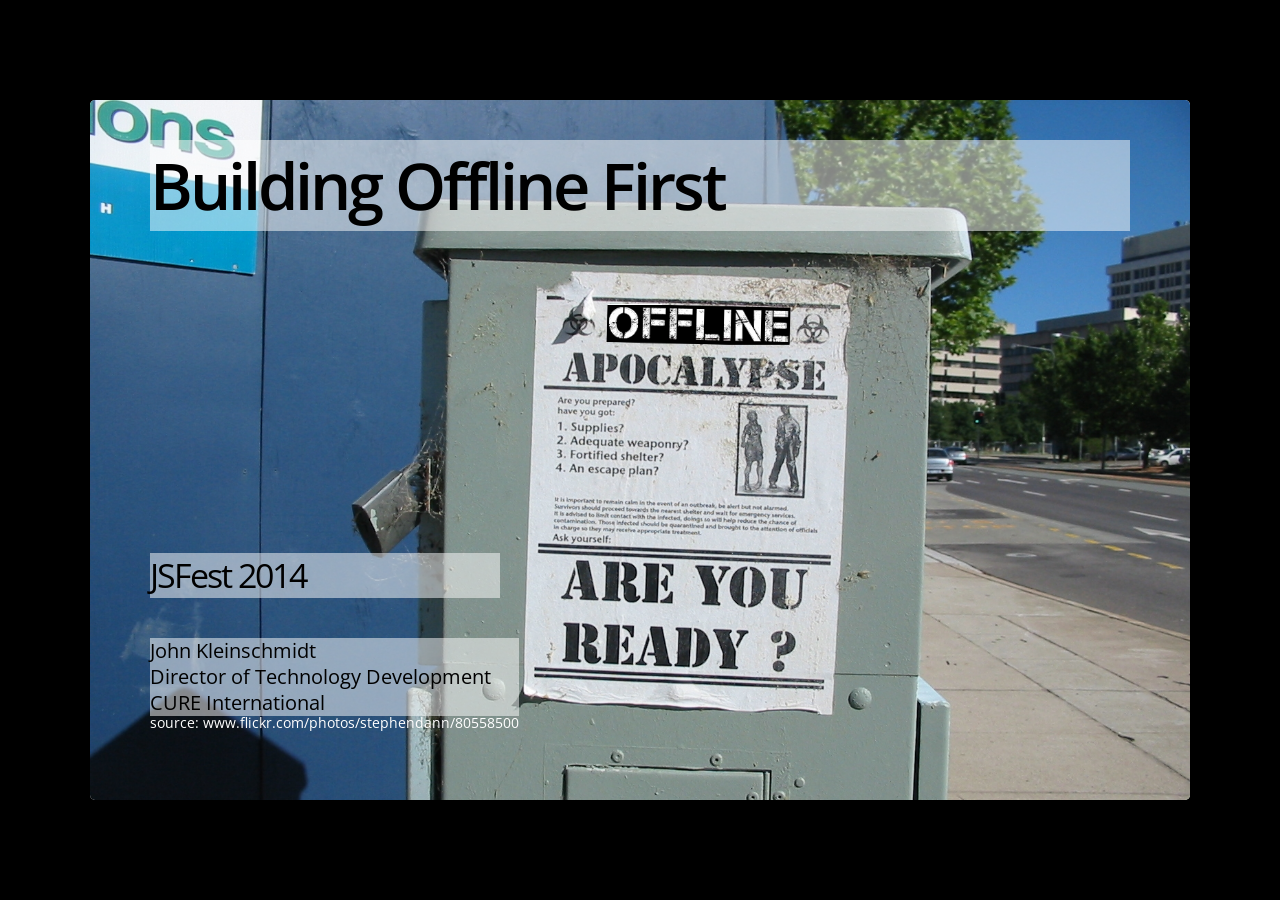
==== index.html @ 227f0d62 "Got rid of extraneous directories." ====
<!--
Derived from
Google IO 2012 HTML5 Slide Template

Authors: Eric Bidelman <ebidel@gmail.com>
         Luke Mahé <lukem@google.com>

URL: https://code.google.com/p/io-2012-slides
-->
<!DOCTYPE html>
<html>
<head>
  <title>Surviving the Offline Apocalypse</title>
  <meta charset="utf-8">
  <meta http-equiv="X-UA-Compatible" content="chrome=1">
  <!--<meta name="viewport" content="width=device-width, initial-scale=1.0, minimum-scale=1.0">-->
  <!--<meta name="viewport" content="width=device-width, initial-scale=1.0">-->
  <!--This one seems to work all the time, but really small on ipad-->
  <!--<meta name="viewport" content="initial-scale=0.4">-->
  <meta name="apple-mobile-web-app-capable" content="yes">
  <link rel="stylesheet" media="all" href="theme/css/default.css">
  <link rel="stylesheet" media="only screen and (max-device-width: 480px)" href="theme/css/phone.css">
  <base target="_blank"> <!-- This amazingness opens all links in a new tab. -->
  <script data-main="js/slides" src="js/require-1.0.8.min.js"></script>
</head>
<body style="opacity: 0">

<slides class="layout-widescreen">
    <slide class="title-slide fill nobackground" style="background-image: url(images/offline_app.jpg)">
        <aside class="note">
          <section>
            <ul>
              <li>CURE is a non-profit organization that operates hospitals and programs in 29 countries worldwide treating conditions like clubfoot and hydrocephalus.</li>          
              <li>I have been developing for the web since 1997 and I love working on the cutting edge</li>
            </ul>        
          </section>
        </aside>
      
        <hgroup class="auto-fadein">
            <h1 data-config-title><!-- populated from slide_config.json --></h1>
        </hgroup>
        
        <footer class="source white">
            <hgroup class="auto-fadein">
                <h2 data-config-subtitle><!-- populated from slide_config.json --></h2>
                <p data-config-presenter><!-- populated from slide_config.json --></p>
            </hgroup>
            source: www.flickr.com/photos/stephendann/80558500
        </footer>
    </slide>
    
    <slide class="fill nobackground" style="background-image: url(images/glacier.jpg)">
        <aside class="note">
            <section>
                <ul>
                    <li>Good connectivity here in the states, but conference wifi may be bad, travel (subway, air), places like Glacier NP do not have great connectivity</li>
                    <li>Globally
                        <ul>
                            <li>The reality of where we operate as a non profit; connectivity is not guaranteed</li>
                            <li>Power failures;$100/month 256k service</li>
                        </ul>
                    </li>
                    <li>If you can't connect to your servers, you are effectively offline</li>
                </ul>        
            </section>
        </aside>
        <hgroup>
            <h2>Why Does Offline Matter?</h2>
        </hgroup>
        <article class="flexbox">
            <ul class="build black-contrast">
                <li>In the US we generally have good connectivity, but not always</li>
                <li>Globally connectivity varies</li>
                <li>Unavailable servers</li>
            </ul>      
            <footer></footer>
        </article>
    </slide>
        <slide class="fill nobackground">
        <aside class="note">
            <section>
                <ul>
                    <li>Mobile is probably the best reason to be concerned about offline.</li>
                    <li>The $25 smart phone means your potential audience just got much larger.</li>
                    <li>That new audience may not have great connectivity.</li>
                </ul>
            </section>
        </aside>
        <hgroup>
            <h2>The $25 smartphone</h2>
        </hgroup>
        <article>
            <img src="images/25phone.jpg" alt="smartphone" title="smartphone" style="float:left; margin-right: 20px;">            
            <q style="font-size: 30px;">
                There are almost as many cell-phone subscriptions (6.8 billion) as there are people on this earth (seven billion).
            </q>                              
            <footer class="source">sources: twitter.com/codepo8/status/437616415101976576<br/>qz.com/179897/more-people-around-the-world-have-cell-phones-than-ever-had-land-lines</footer>
        </article>
    </slide>    
    <slide class="fill nobackground">
        <aside class="note">
            <section>
                <ul>
                    <li>Hydrocephalus-water on the brain;400,000 born this year, mostly in the developing world.</li>
                    <li>Without surgery it is deadly, but Tom (right) was treated at CURE Uganda and is now an excellent student</li>
                    <li>CURE Hydrocephalus program -- Operating in 15 countries; Work with local surgeons and hospitals.  The work from this network is being used by researchers at Harvard and Penn State to improve the worldwide treatment of hydrocephalus.</li>
                    <li>But, there was a problem....</li>
                </ul>        
            </section>
        </aside>
        <hgroup>
            <h2 >Why Does Offline Matter <span style="color:#92d400;">To Me?</span></h2>
        </hgroup>
        <article>
            <img src="images/hydro.jpg" class="reflect" alt="Hydrocephalus" title="Hydrocephalus">
            <footer class="source white"></footer>
        </article>
    </slide>
    
    <slide class="fill nobackground" style="background-image: url(images/map.jpg);background-position:center;background-size: 1024px auto;background-repeat: no-repeat;">
        <aside class="note">
            <section>
                <ul>
                    <li>How do we track medical treatment where we don't have hospitals?</li>
                    <li>Needed something portable</li>
                    <li>Needed something that could be deployed worldwide</li>
                    <li>Needed something that could sync to a central location</li>
                    <li>Traditional approach -- local db and server -- </li>
                    <li>What if we used HTML5 features?</li>
                </ul>
            </section>
        </aside>      
        <hgroup>      
            <h2>The Problem: 29 countries</h2>
        </hgroup>
        <article>      
        </article>
    </slide>    
    <slide class="fill nobackground" style="background-image: url(images/hydroos.png)">
        <aside class="note">
            <section>
                <ul>
                    <li>The solution was to build an HTML5 "offline first" application</li>
                    <li>Offline first design assumes user is offline</li>
                    <li>In Offline first don't treat offline as an error condition.</li>
                    <li>Online access is a secondary concern (use it if you have it).</li>
                    <li>In thinking about offline first apps, you need a survivalist mentality.</li>
                </ul>        
            </section>
        </aside>
        <hgroup>
            <h2 class="black-contrast">The Solution: "Offline First" EMR</h2>
        </hgroup>      
        <article>
            <footer class="source"></footer>
        </article>
    </slide>        

    <slide>
        <aside class="note">
            <section>
                <ul>
                    <li>Fortunately someone made this helpful survival list which should guide us</li>
                    <li>It follows the rules of offline survival
                        <ul>
                            <li>Application Cache</li>
                            <li>IndexedDB</li>
                            <li>FileSystem API</li>
                            <li>Syncing online</li>
                        </ul>
                    </li>
                </ul>
            </section>
        </aside>
        <hgroup>
            <h2>Rules for Survival</h2>
        </hgroup>
        <article class="flexbox">
            <img src="images/list.jpg" class="reflect" alt="Rules" title="Rules">
            <ul class="build">
                <li>Live off the grid in a fortified shelter</li>
                <li>Store your supplies</li>
                <li>Have adequate weaponry</li>
                <li>Use your escape plan</li>
            </ul>
            <footer class="source white">
                source: www.flickr.com/photos/stephendann/80558500
            </footer>
        </article>
    </slide>
    
    <slide class="fill nobackground" style="background-image: url(images/off_grid.jpg)">
        <aside class="note">
            <section>
                <ul>
                    <li>The first rule for survival is to live off the grid in a fortified shelter.</li>
                    <li>Application Cache is used to save all the resources required to render a page offline.</li>
                    <li>Application Cache can be challenging to work with.</li>
                    <li>While Application Cache can be painful to work with for single page apps it works pretty well.</li>
                </ul>        
            </section>
        </aside>      
        <hgroup>
            <h2 class="white">Live off the grid: Application Cache</h2>
        </hgroup>      
        <footer class="source white">
            source: www.flickr.com/photos/jrimages/7688229244
        </footer>
    </slide>

    <slide>
        <aside class="note">
            <section>
                <ul>
                    <li>In order to use the Application Cache, we need to first declare a manifest file in our HTML.</li>
                    <li>The manifest file allows us to specify what files are needed for offline use.</li>
                    <li>Current HTML file included implicitly</li>
                    <li>Some Gotchas/Issues to be aware of</li>
                    <ul>
                        <li>Files always are served from application cache even when you are online</li>
                        <li>404 files in the manifest will cause the manifest to fail</li>
                    </ul>
                </ul>
            </section>
        </aside>      
        <hgroup>
            <h2>Live off the grid: Application Cache</h2>
        </hgroup>
        <article>
            <pre class="prettyprint" data-lang="html">
        &lt;html <b>manifest="manifest.appcache"</b>&gt;
            </pre>
            <pre class="prettyprint" data-lang="appcache">
        CACHE MANIFEST
        #version 1.0
        
        <b>CACHE:
        #files required for offline</b>        
        /css/mycss.min.css
        /images/lol_cat.png
        /js/myjs.min.js
        
        NETWORK:
        #fetch everything else from the network when online
        *
            </pre>
        </article>
    </slide>
    <slide>
        <aside class="note">
            <section>
                <ul>
                    <li>The only way to update the application cache is to change the manifest file.</li>
                    <li>You can make the application manifest dynamic to make sure updates are picked up.</li>
                    <li>In this example the manifest file gets updated every time the app file gets updated by a build.</li>                    
                    <li>Application cache works in conjuction with the existing browser cache.</li>
                </ul>        
            </section>
        </aside>           
        <hgroup>
            <h2>Live off the grid: Application Cache</h2>
        </hgroup>
        <article>
            <pre class="prettyprint" data-lang="html">
        &lt;html manifest="<b>manifest.appcache.php</b>"&gt;
            </pre>
            <pre class="prettyprint" data-lang="appcache">
        <b>&lt;?php
        function autoVer($filename) {
            //return filename with modified timestamp
        }?&gt;</b>
        CACHE MANIFEST
        #version 1.0  <b>&lt;?php autoVer('js/app-all.js'); ?&gt;</b>

        CACHE:
        #files required for offline
        /css/mycss.min.css
        /images/lol_cat.png
        <b>&lt;?php autoVer('js/app-all.js'); ?&gt;</b>
                
        NETWORK:
        #fetch everything else from the network when online
        *
            </pre>
        </article>
    </slide>
    <slide class="fill nobackground" style="background: url(images/caniappcache.png) no-repeat center;">
        <aside class="note">
            <section>
                <ul>
                    <li>Widely supported in most browsers</li>
                    <li>Not supported in IE < 10</li>
                    <li>Not supported in Opera Mini</li>
                    <li>
                        For more information on AppCache, I highly recommend Jake Archibald's work:
                        <ul>
                            <li><a href="http://www.alistapart.com/articles/application-cache-is-a-douchebag/">A List Apart</a></li>                
                            <li><a href="http://www.flickr.com/photos/jaffathecake/8015087167/in/photostream/">How AppCache works</a></li>
                        </ul> 
                    </li>
                </ul>        
            </section>
        </aside>
      
        <hgroup>
            <h2 class="black-contrast">Application Cache Browser Support</h2>
        </hgroup>
        <article class="flexbox">    
            <footer class="source">
                source: caniuse.com/#feat=offline-apps<br/>github.com/mastahyeti/browserstats
            </footer>
        </article>
    </slide>
    
    <slide class="fill nobackground">
        <aside class="note">
            <section>
                <ul>
                    <li>As I mentioned previously App Cache can be challenging to work with.  Because of this a new spec, Service Worker, is currently a work in progress.</li>
                    <li>App Cache is kind of like the steering wheel on the left -- minimal input is required from the user.  App Cache is a black box.</li>
                    <li>Service Workers are like a steering wheel from a Formula 1 racing car.  You have way more control over what happens with your application's assets. Service Workers require more input from developers.  But they provide a level of precision that application cache can't.  You need to know what you are doing to use it.</li>
                </ul>        
            </section>
        </aside>
        <hgroup>
            <h2 >Application Cache vs Service Worker</h2>
        </hgroup>
        <article>
            <img src="images/suzuki.jpg" width="450">
            <img src="images/f1.png" width="450">
            <br/><br/>
            <p>Service Worker Spec: <a href="https://github.com/slightlyoff/ServiceWorker">https://github.com/slightlyoff/ServiceWorker</a></p>
            <p>Service Worker Polyfill: <a href="https://github.com/phuu/ServiceWorker-Polyfill">https://github.com/phuu/ServiceWorker-Polyfill</a></p>
            <footer class="source white"></footer>
        </article>
    </slide>
    
    
    <slide class="fill nobackground" style="background-image: url(images/stockpile.jpg)">
        <aside class="note">
            <section>
                <ul>
                    <li>The 2nd rule for offline survival - make sure you have somewhere to put your supplies(your data).</li>
                    <li>IndexedDB is an NOSQL database -- its an object store which uses key-value pairs.</li>
                    <li>IndexedDB uses the <a href="http://www.w3.org/TR/html5/infrastructure.html#internal-structured-cloning-algorithm">structured cloning algorithm</a> to ensure objects get stored/retrieved properly (eg Blob goes in; Blob comes out)</li>
                    <li>Designed to support large amounts of data; has indexes for searching.</li>
                </ul>        
            </section>
        </aside>           
      
        <hgroup>
            <h2 class="white">Supplies: IndexedDB</h2>
        </hgroup>
        <article>
            <footer class="source white">source: www.flickr.com/photos/24218656@N03/5934567119</footer>
        </article>
    </slide>

    <slide>
        <aside class="note">
            <section>
                <ul>
                    <li>One word of warning about indexedDB -- the API is heavily asynchronous.</li>
                    <li>Consider how your UI deals with async just like you would with XHR.</li>
                    <li>Promises could be useful for this.</li>
                </ul>      
            </section>
        </aside>
        <article class="flexbox vcenter">
            <img src="images/async.jpg" alt="ASYNC all the things" title="ASYNC all the things" style="height:600px;">
        </article>
    </slide>
        
    <slide>
        <aside class="note">
            <section>
                <ul>
                    <li>Open the database.</li>
                    <li>On version change; define the database structure.</li>
                    <li>Object stores correspond to tables.</li>
                    <li>Remember that the database open is async, so you need to wait until that action finishes before interacting with db.</li>
                </ul>
            </section>
        </aside>      
        <hgroup>
            <h2>Supplies: IndexedDB</h2>
        </hgroup>
        <article>
            <pre class="prettyprint" data-lang="javascript">
&lt;script&gt;
window.indexedDB = window.indexedDB || window.webkitIndexedDB || window.mozIndexedDB;
var myDB, dbVersion = 1, <b>openRequest = window.indexedDB.open('MyDatabase', dbVersion)</b>;
openRequest.onerror = function(errorEvent) {
    //Async response, something didn't work
}
openRequest.onsuccess = function(successEvent) {    
    myDB = successEvent.target.result; //Async response, grab the database from the request.
    <b>doStuffAfterOpen(); //Database is ready for use</b>
}
<b>openRequest.onupgradeneeded = function(upgradeEvent) { //Version change!!</b>
    myDB = upgradeEvent.target.result;
    <b>//Define database structure
    var newObjectStore = myDB.createObjectStore('lolcats', { keyPath: 'id' });
    newObjectStore.createIndex('nameidx', 'name', { unique: true });
    newObjectStore.createIndex('categoryidx', 'category');</b>
}
&lt;/script&gt;
            </pre>
        </article>
    </slide>
    <slide>
        <aside class="note">
            <section>
                <ul>
                    <li>Once the database has been opened, we can work with it.</li>
                    <li>All database work requires a transaction.</li>
                    <li>This example shows adding an object and then retrieving it.</li>
                </ul>      
            </section>
        </aside>     
        <hgroup>
            <h2>Supplies: IndexedDB</h2>
        </hgroup>
        <article>
            <pre class="prettyprint" data-lang="javascript">
&lt;script&gt;
function doStuffAfterOpen() { //This will only work after the async call to open the DB    
    <b>var transaction = myDB.transaction('lolcats','readwrite');
    var lolStore = transaction.objectStore('lolcats');
    var addRequest = lolStore.add({
        id: 1,
        name: 'Caturday',
        category: 'Lazy kitty',
        url: 'http://cheezburger.com/6677232128'
    });</b>
    addRequest.onsuccess = function(successEvent) {//Async response, yes you can haz cheezburger};
    addRequest.onerror = function(errorEvent) {//Async response, no cheezburger for you};

    <b>var getRequest = lolStore.get(1); //Get by id</b>
    getRequest.onsuccess = function(successEvent) { //Async response        
        console.log("Funny kitty here: " + getRequest.result.url);
    };
    getRequest.onerror = function(errorEvent) {//Async response, no funny kitties here};
}
&lt;/script&gt;
            </pre>
        </article>
    </slide>
    <slide>
        <aside class="note">
            <section>
                <ul>
                    <li>As the name denotes, IndexedDB supports indexes.</li>
                    <li>You use keyranges to search indexes</li>
                    <li>We can access a range of indexes</li>
                    <li>We can also use one specific index (particularly useful for non unique indexes)</li>
                </ul>      
            </section>
        </aside>     
        <hgroup>
            <h2>Supplies: IndexedDB</h2>
        </hgroup>
        <article>
            <pre class="prettyprint" data-lang="javascript">
&lt;script&gt;
<b>var index = lolStore.index('nameidx'),
    keyRange = IDBKeyRange.bound('C', 'H'), //Search for names between C - H
    idxRequest = index.openCursor(keyRange);</b>

idxRequest.onsuccess = function(successEvent) { //Async response 
    var cursor = successEvent.target.result;
    if (cursor) {
        console.log("Using key range C - H, Found kitty with name of:"+cursor.key);                  
        cursor["continue"]();
    }
};
index = lolStore.index('categoryidx');
<b>keyRange = IDBKeyRange.only('Cat beard'); //Search for specific index value of Cat beard
idxRequest = index.openCursor(keyRange);</b>
idxRequest.onsuccess = function(successEvent) {//Found cat beards!!!!};
&lt;/script&gt;
            </pre>
        </article>
    </slide>    
    <slide>
        <aside class="note">
            <section>
                <ul>
                    <li>Chrome devtools gives us a great view of IndexedDB content</li>
                    <li>Also useful for Application Cache and FileSystem API</li>
                </ul>        
            </section>
        </aside>      
        <hgroup>
            <h2>Supplies: IndexedDB</h2>
        </hgroup>
        <article class="flexbox">
            <img src="images/chromeconsole.png" alt="Chrome Developer Tools" title="Rules">     
            <footer class="source white"></footer>
        </article>
    </slide>
    <slide class="fill nobackground" style="background: url(images/caniidxdb.png) no-repeat center;">
        <aside class="note">
            <section>
                <ul>
                    <li>Supported by latest versions of firefox, chrome, opera, IE and android.</li>
                    <li>68% global browser support</li>
                    <li>Safari doesn't support it in desktop or mobile.</li>
                    <li>Opera mini not supported.</li>
                    <li>Fortunately, we have a solution for most unsupported browsers:</li>                    
                </ul>        
            </section>
        </aside>

        <hgroup>
            <h2 class="black-contrast">IndexedDB Browser Support</h2>
        </hgroup>
        <article class="flexbox">    
            <footer class="source">
                source: http://caniuse.com/#feat=indexeddb<br/>github.com/mastahyeti/browserstats
            </footer>
        </article>
    </slide>    
    <slide class="fill nobackground" style="background: url(images/caniidxpoly.png) no-repeat center;">
        <aside class="note">
            <section>
                <ul>
                    <li>We can use a polyfill to add support for IndexedDB to most browsers.  A polyfill is simply code that mimics native browser technology.  This polyfill uses WebSQL to add support for IndexedDB to most browsers: <a href="http://nparashuram.com/IndexedDBShim/">http://nparashuram.com/IndexedDBShim</a>
                    <li>Most notably adds Safari support and older versions of Android</li>
                    <li>86% global browser support; no opera mini or older IE.</li>
                    <li>Due to my work, polyfill now partially supports Structured Cloning Algorithm: <a href="https://github.com/axemclion/IndexedDBShim/pull/68">GitHub pull request</a></li>
                </ul>        
            </section>
        </aside>

        <hgroup>
            <h2 class="black-contrast">IndexedDB Browser Support with Polyfill</h2>
        </hgroup>
        <article class="flexbox">    
            <footer class="source">
                source: http://caniuse.com/#feat=indexeddb<br/>github.com/mastahyeti/browserstats
            </footer>
        </article>
    </slide>
    <slide class="fill nobackground" style="background-image: url(images/weapon.jpg);background-position:center; ">
        <aside class="note">
            <section>
                <ul>
                    <li>The third rule for survival is to have adequate weapons.  One of the weapons we may need for offline is file storage.</li>
                    <li>FileSystem API allows web apps to read and write files in sandboxed section of the user's local file system.</li>
                    <li>Async APIs just like indexedDB</li>          
                    <li>Used for offline storage of photos.</li>
                </ul>        
            </section>
        </aside>
        <hgroup>
            <h2>Adequate Weaponry: FileSystem API</h2>
        </hgroup>     
        <article>
            <footer class="source white">source: www.flickr.com/photos/hyperxp/7473652752/</footer>
        </article>
    </slide>
    
    <slide>
        <aside class="note">
            <section>
                <ul>
                    <li>File storage can be PERSISTENT or TEMPORARY.</li>
                    <li>Chrome uses the requestQuota function to ask the user for a certain amount of storage.</li>
                    <li>This example reads a file from a file input field and stores it locally.</li>
                    <li>In this application, before the file is saved to the local filesystem we use canvas to resize the image.</li>
                </ul>        
            </section>
        </aside>      
        <hgroup>
            <h2>Adequate Weaponry: FileSystem API</h2>
        </hgroup>
        <article>
            <pre class="prettyprint" data-lang="javascript">
var fileSystem, size = 1024*1024; //1MB
function handleError(errorEvent) { 
    console.log('Error with filesystem API'); //Async error handler
}
function openFileSystem() {
    <b>window.requestFileSystem(PERSISTENT, size, handleOpenFileSystem, handleError);</b>
}
function handleOpenFileSystem(newFileSystem) {
    fileSystem = newFileSystem;
    <b>//Save file from &lt;input type="file" name="fileinput" id="fileinput"&gt;</b>
    var fileToSave = document.querySelector('#fileinput').files[0];
    <b>fileSystem.root.getFile</b>(fileToSave.name, {create: true, exclusive: true}, function(fileEntry) {        
        <b>fileEntry.createWriter</b>(function(fileWriter) {
            <b>fileWriter.write(fileToSave);</b>
            console.log("file available at:"+fileEntry.toURL());
        }, handleError);
    }, handleError);    
}
<b>navigator.webkitPersistentStorage.requestQuota(PERSISTENT, size, openFileSystem, handleError);</b>
            </pre>
        </article>
    </slide>

    <slide>
        <aside class="note">
            <section>
                <ul>
                    <li>This example shows pulling out a local file as a data url.</li>
                    <li>That data url can then be sent via ajax and turned back into a file on the server via PHP.</li>
                </ul>
            </section>
        </aside>            
        <hgroup>
            <h2>Adequate Weaponry: FileSystem API</h2>
        </hgroup>
        <article>
            <pre class="prettyprint" data-lang="javascript">
&lt;script&gt;
function getFileAsDataURL(fileSystem) {
  //First get the file entry representing the call (async response)
  <b>fileSystem.root.getFile('lol_cat.jpg', {}, function(fileEntry) {</b>
    //Next get the actual file (async response)      
    <b>fileEntry.file(function(fileToRead) {</b>
        //Next read the file as dataURL(async response)      
       <b>var reader = new FileReader();
       reader.onloadend = function(readerEvent) {           
         var dataURL = readerEvent.target.result;         
       };
       reader.readAsDataURL(fileToRead);</b>
    }, handleError);
  }, handleError);
}
window.requestFileSystem(PERSISTENT, size, getFileAsDataURL, handleError);
&lt;/script&gt;
            </pre>
        </article>
    </slide>
    <slide class="fill nobackground" style="background: url(images/canifileapi.png) no-repeat center;">
        <aside class="note">
            <section>
                <ul>
                    <li>Chrome only</li>
                    <li>But, there is a polyfill...</li>
                </ul>        
            </section>
        </aside>

        <hgroup>
            <h2 class="black-contrast">FileSystem Browser Support</h2>
        </hgroup>
        <article class="flexbox">    
            <footer class="source">
                source: caniuse.com/#feat=offline-apps<br/>github.com/mastahyeti/browserstats
            </footer>
        </article>
    </slide>
    <slide class="fill nobackground" style="background: url(images/canifilepoly.png) no-repeat center;">
        <aside class="note">
            <section>
                <ul>
                    <li>Polyfill uses IndexedDB to provide capability: <a href="https://github.com/ebidel/idb.filesystem.js">https://github.com/ebidel/idb.filesystem.js</a></li>
                    <li>Note that Safari and Android are out of luck, but...</li>                        
                </ul>        
            </section>
        </aside>

        <hgroup>
            <h2 class="black-contrast">FileSystem Browser Support: Polyfill</h2>
        </hgroup>
        <article class="flexbox">
            
            <footer class="source">
                <p>Polyfill: <a href="https://github.com/ebidel/idb.filesystem.js">https://github.com/ebidel/idb.filesystem.js</a></p>
                source: caniuse.com/#feat=offline-apps<br/>github.com/mastahyeti/browserstats
            </footer>
        </article>
    </slide>
 
    <slide>
        <aside class="note">
            <section>
                <ul>
                    <li>Because of the recent changes to the IndexedDB polyfill, you can now use the filesystem API polyfill on top of the IndexedDB polyfill</li>
                    <li>Brings FileSystem API to most notably iOS, Safari and older Android Browsers</li>
                    <li>See it working:<a href="https://github.com/jkleinsc/polypolyfile">https://github.com/jkleinsc/polypolyfile</a></li>
                </ul>        
            </section>
        </aside>

        <hgroup>
            <h2>FileSystem Browser Support: Polyfill</h2>
        </hgroup>
        <article class="flexbox vcenter">
            <img src="images/polypoly.jpg" alt="yo dawg i heard you like polyfills" title="yo dawg i heard you like polyfills" style="height:500px;">
            <p>See it working:<a href="https://github.com/jkleinsc/polypolyfile">https://github.com/jkleinsc/polypolyfile</a></p>
        </article>
    </slide> 
    <slide class="fill nobackground" style="background-image: url(images/escape_hatch.jpg)">
        <aside class="note">
            <section>
                <ul>
                    <li>So far we have looked at three rules for survival: 1) Fortified shelter(Application Cache), 2) Supplies(Indexed DB) and 3) Adequate weaponry(Filesystem API)</li>
                    <li>Now let's look at our last rule of survival:  Use your escape plan.  Storing data offline becomes much more useful if we can also save it online</li>
                </ul>
            </section>
        </aside>      
        <hgroup>
            <h2 class="black-contrast">An Escape Plan</h2>
        </hgroup>      
        <footer class="source white">
            source: www.flickr.com/photos/samsamcardiff/7326744462/
        </footer>
    </slide>
    
    <slide>
        <aside class="note">
            <section>
                <ul>
                    <li>In order to properly execute our escape plan, we first need to know when we are online</li>
                    <li>Fortunately HTML5 gives us the navigator.onLine property</li>          
                    <li>Let's look at the definition of this property</li>
                    <li>Might be online seems ridiculous, but if you think about it, your online connectivity may actual vary from site to site due to site outages, dns problems and DDOS</li>
                </ul>
            </section>
        </aside>
        <hgroup>
            <h2>An Escape Plan: navigator.onLine</h2>
        </hgroup>
        <article class="flexbox">
            <img src="images/trust.jpg" alt="Trust No One" title="Trust No One" style="height:500px;">                  
            <ul class="build">        
                <li>
                    <b>window.navigator.onLine</b>
                    <p style="font-style: italic;">"Returns false if the user agent is<br/> definitely offline (disconnected from the<br/> network). <b>Returns true if the user agent<br/> might be online.</b>
                        The events online and<br/> offline are fired when the value of this<br/> attribute changes."
                    </p>
                </li>
                <li><span class="red"><b>*Might*</b></span> be online??</li>
                <li>window.online event gives a hint of<br/>online availability</li>
                <li>XHR is our friend</li>
            </ul>
        </article>
    </slide>
    
    <slide>
        <aside class="note">
            <section>
                <ul>
                    <li>Here is an example showing how we can detect connectivity</li>
                    <li>We can use the online/offline events</li>
                    <li>We can use xhr</li>
                </ul>        
            </section>
        </aside>      
        <hgroup>
            <h2>An Escape Plan: navigator.onLine</h2>
        </hgroup>
        <article>
            <pre class="prettyprint" data-lang="javascript">
//Initialize connection status to navigator.onLine property.
var onlineStatus = <b>navigator.onLine;</b>
<b>window.addEventListener('online', function(e) {</b>
    onlineStatus = true;  //Persist offline data to the server
});
<b>window.addEventListener('offline', function(e) {</b>
    onlineStatus = false;
});
var xhr = new XMLHttpRequest();
xhr.onreadystatechange = function() {
    if (xhr.readyState != 4) {
        return;
    }
    <b>if (xhr.status == 200) {
        onlineStatus = true;</b> //The ajax call succeeded, therefore the server is online to us.
    }<b> else {
        onlineStatus = false;</b> //The ajax call failed, therefore the server is offline to us.
    }
}
           </pre>
        </article>
    </slide>        
    <slide class="fill nobackground" style="background-image: url(images/training.jpg);background-position:center; background-repeat: no-repeat; ">      
        <aside class="note">
            <section>
                <ul>
                    <li>In closing, the people you see here are all survivors of the offline apocalypse because they are using an app that follows the rules:
                        Fortified shelter -- Application Cache;
                        Supplies -- Indexed DB;
                        Adequate weaponry -- FileSystem API;
                        Use your escape plan -- Sync online
                    </li>
                    <li>This group of people are working in countries with poor internet access, yet they are able to successfully report on patients.  To date there are around 10,000 patients in the system whose lives have been changed.</li>                   
                </ul>        
            </section>
        </aside>
    </slide>
    
    <slide class="fill nobackground">
        <aside class="note">
            <section>
                <ul>
                    <li>Right now there are thousands of charity hospitals that lack proper software to run their hospitals.</li>
                    <li>We would like to change that with a new open source project: HospitalRun</li>
                    <li>HospitalRun aims to take this offline first emr and expand it to a complete hospital solution for charitable hospitals.</li>
                    <li>Want to help?</li>
                </ul>
            </section>
        </aside>      
        <hgroup>
            <h2>One More Thing</h2>
        </hgroup>

        <article>
            <img src="images/hosprun.png" alt="hospitalrun" title="hospitalrun">
            <br/><br/>
            <p>Github:<a href="https://github.com/hospitalrun">https://github.com/hospitalrun</a></p>           
            <footer class="source"></footer>
        </article>
    </slide>
    
    
    <slide class="thank-you-slide segue nobackground" style="background-image: url(images/background.jpg);">
        <article class="flexbox vleft auto-fadein">
            <h2>Thank You!</h2>
        </article>
        <p class="auto-fadein" data-config-contact>
      <!-- populated from slide_config.json -->
    </p>
  </slide>

  <slide class="backdrop"></slide>

</slides>

<!--[if IE]>
  <script src="http://ajax.googleapis.com/ajax/libs/chrome-frame/1/CFInstall.min.js"></script>
  <script>CFInstall.check({mode: 'overlay'});</script>
<![endif]-->
</body>
</html>
---- theme/css/default.css ----
html,body,div,span,applet,object,iframe,h1,h2,h3,h4,h5,h6,p,blockquote,pre,a,abbr,acronym,address,big,cite,code,del,dfn,em,img,ins,kbd,q,s,samp,small,strike,strong,sub,sup,tt,var,b,u,i,center,dl,dt,dd,ol,ul,li,fieldset,form,label,legend,table,caption,tbody,tfoot,thead,tr,th,td,article,aside,canvas,details,embed,figure,figcaption,footer,header,hgroup,menu,nav,output,ruby,section,summary,time,mark,audio,video{margin:0;padding:0;border:0;font:inherit;font-size:100%;vertical-align:baseline}html{line-height:1}ol,ul{list-style:none}table{border-collapse:collapse;border-spacing:0}caption,th,td{text-align:left;font-weight:normal;vertical-align:middle}q,blockquote{quotes:none}q:before,q:after,blockquote:before,blockquote:after{content:"";content:none}a img{border:none}article,aside,details,figcaption,figure,footer,header,hgroup,menu,nav,section,summary{display:block}html{height:100%;overflow:hidden}body{margin:0;padding:0;opacity:0;height:100%;min-height:740px;width:100%;overflow:hidden;color:#fff;-webkit-font-smoothing:antialiased;-moz-font-smoothing:antialiased;-ms-font-smoothing:antialiased;-o-font-smoothing:antialiased;-webkit-transition:opacity 800ms ease-in;-webkit-transition-delay:100ms;-moz-transition:opacity 800ms ease-in 100ms;-o-transition:opacity 800ms ease-in 100ms;transition:opacity 800ms ease-in 100ms}body.loaded{opacity:1 !important}input,button{vertical-align:middle}slides>slide[hidden]{display:none !important}slides{width:100%;height:100%;position:absolute;left:0;top:0;-webkit-transform:translate3d(0, 0, 0);-moz-transform:translate3d(0, 0, 0);-ms-transform:translate3d(0, 0, 0);-o-transform:translate3d(0, 0, 0);transform:translate3d(0, 0, 0);-webkit-perspective:1000;-moz-perspective:1000;-ms-perspective:1000;-o-perspective:1000;perspective:1000;-webkit-transform-style:preserve-3d;-moz-transform-style:preserve-3d;-ms-transform-style:preserve-3d;-o-transform-style:preserve-3d;transform-style:preserve-3d;-webkit-transition:opacity 800ms ease-in;-webkit-transition-delay:100ms;-moz-transition:opacity 800ms ease-in 100ms;-o-transition:opacity 800ms ease-in 100ms;transition:opacity 800ms ease-in 100ms}slides>slide{display:block;position:absolute;overflow:hidden;left:50%;top:50%;-webkit-box-sizing:border-box;-moz-box-sizing:border-box;box-sizing:border-box}::selection{color:white;background-color:#ffd14d;text-shadow:none}::-webkit-scrollbar{height:16px;overflow:visible;width:16px}::-webkit-scrollbar-thumb{background-color:rgba(0,0,0,0.1);background-clip:padding-box;border:solid transparent;min-height:28px;padding:100px 0 0;-webkit-box-shadow:inset 1px 1px 0 rgba(0,0,0,0.1),inset 0 -1px 0 rgba(0,0,0,0.07);-moz-box-shadow:inset 1px 1px 0 rgba(0,0,0,0.1),inset 0 -1px 0 rgba(0,0,0,0.07);box-shadow:inset 1px 1px 0 rgba(0,0,0,0.1),inset 0 -1px 0 rgba(0,0,0,0.07);border-width:1px 1px 1px 6px}::-webkit-scrollbar-thumb:hover{background-color:rgba(0,0,0,0.5)}::-webkit-scrollbar-button{height:0;width:0}::-webkit-scrollbar-track{background-clip:padding-box;border:solid transparent;border-width:0 0 0 4px}::-webkit-scrollbar-corner{background:transparent}body{background:black}slides>slide{display:none;font-family:'Open Sans', Arial, sans-serif;font-size:26px;color:#797979;width:900px;height:700px;margin-left:-450px;margin-top:-350px;padding:40px 60px;-webkit-border-radius:5px;-moz-border-radius:5px;-ms-border-radius:5px;-o-border-radius:5px;border-radius:5px;-webkit-transition:all 0.6s ease-in-out;-moz-transition:all 0.6s ease-in-out;-o-transition:all 0.6s ease-in-out;transition:all 0.6s ease-in-out}slides>slide.far-past{display:none}slides>slide.past{display:block;opacity:0}slides>slide.current{display:block;opacity:1}slides>slide.current .auto-fadein{opacity:1}slides>slide.current .gdbar{-webkit-background-size:100% 100%;-moz-background-size:100% 100%;-o-background-size:100% 100%;background-size:100% 100%}slides>slide.next{display:block;opacity:0;pointer-events:none}slides>slide.far-next{display:none}slides>slide.dark{background:#515151 !important}slides>slide:not(.nobackground):before{font-size:12pt;content:"#jsfest";position:absolute;bottom:20px;left:60px;padding-left:10;height:30px;line-height:1.9}slides>slide:not(.nobackground):after{font-size:12pt;content:attr(data-slide-num) "/" attr(data-total-slides);position:absolute;bottom:20px;right:60px;line-height:1.9}slides>slide.backdrop{z-index:-10;display:block !important;background:-webkit-gradient(linear, 50% 0%, 50% 100%, color-stop(0%, #ffffff), color-stop(85%, #ffffff), color-stop(100%, #e6e6e6));background:-webkit-linear-gradient(#ffffff,#ffffff 85%,#e6e6e6);background:-moz-linear-gradient(#ffffff,#ffffff 85%,#e6e6e6);background:-o-linear-gradient(#ffffff,#ffffff 85%,#e6e6e6);background:linear-gradient(#ffffff,#ffffff 85%,#e6e6e6);background-color:white}slides>slide.backdrop:after,slides>slide.backdrop:before{display:none}slides>slide>hgroup+article{margin-top:45px}slides>slide>hgroup+article.flexbox.vcenter,slides>slide>hgroup+article.flexbox.vleft,slides>slide>hgroup+article.flexbox.vright{height:80%}slides>slide>hgroup+article p{margin-bottom:1em}slides>slide>article:only-child{height:100%}slides>slide>article:only-child>iframe{height:98%}slides.layout-faux-widescreen>slide{padding:40px 160px}slides.layout-widescreen>slide,slides.layout-faux-widescreen>slide{margin-left:-550px;width:1100px}slides.layout-widescreen>slide.far-past,slides.layout-faux-widescreen>slide.far-past{display:block;display:none;-webkit-transform:translate(-2260px);-moz-transform:translate(-2260px);-ms-transform:translate(-2260px);-o-transform:translate(-2260px);transform:translate(-2260px);-webkit-transform:translate3d(-2260px, 0, 0);-moz-transform:translate3d(-2260px, 0, 0);-ms-transform:translate3d(-2260px, 0, 0);-o-transform:translate3d(-2260px, 0, 0);transform:translate3d(-2260px, 0, 0)}slides.layout-widescreen>slide.past,slides.layout-faux-widescreen>slide.past{display:block;opacity:0}slides.layout-widescreen>slide.current,slides.layout-faux-widescreen>slide.current{display:block;opacity:1}slides.layout-widescreen>slide.next,slides.layout-faux-widescreen>slide.next{display:block;opacity:0;pointer-events:none}slides.layout-widescreen>slide.far-next,slides.layout-faux-widescreen>slide.far-next{display:block;display:none;-webkit-transform:translate(2260px);-moz-transform:translate(2260px);-ms-transform:translate(2260px);-o-transform:translate(2260px);transform:translate(2260px);-webkit-transform:translate3d(2260px, 0, 0);-moz-transform:translate3d(2260px, 0, 0);-ms-transform:translate3d(2260px, 0, 0);-o-transform:translate3d(2260px, 0, 0);transform:translate3d(2260px, 0, 0)}slides.layout-widescreen #prev-slide-area,slides.layout-faux-widescreen #prev-slide-area{margin-left:-650px}slides.layout-widescreen #next-slide-area,slides.layout-faux-widescreen #next-slide-area{margin-left:550px}b{font-weight:600}a{color:#2a7cdf;text-decoration:none;border-bottom:1px solid rgba(42,124,223,0.5)}a:hover{color:black !important}h1,h2,h3{font-weight:600}h2{font-size:45px;line-height:45px;letter-spacing:-2px;color:#515151}h3{font-size:30px;letter-spacing:-1px;line-height:2;font-weight:inherit;color:#797979}ul{margin-left:1.2em;margin-bottom:1em;position:relative}ul li{margin-bottom:0.5em}ul li ul{margin-left:2em;margin-bottom:0}ul li ul li:before{content:'-';font-weight:600}ul>li:before{content:'·';margin-left:-1em;position:absolute;font-weight:600}ul ul{margin-top:.5em}.highlight-code slide.current pre>*{opacity:0.25;-webkit-transition:opacity 0.5s ease-in;-moz-transition:opacity 0.5s ease-in;-o-transition:opacity 0.5s ease-in;transition:opacity 0.5s ease-in}.highlight-code slide.current b{opacity:1}pre{font-family:'Inconsolata', 'Courier New', monospace;font-size:20px;line-height:28px;padding:10px 0 10px 60px;letter-spacing:-1px;margin-bottom:20px;width:106%;background-color:#e6e6e6;left:-60px;position:relative;-webkit-box-sizing:border-box;-moz-box-sizing:border-box;box-sizing:border-box}pre[data-lang]:after{content:attr(data-lang);background-color:#a9a9a9;right:0;top:0;position:absolute;font-size:16pt;color:white;padding:2px 25px;text-transform:uppercase}pre[data-lang="go"]{color:#333}code{font-size:95%;font-family:'Inconsolata', 'Courier New', monospace;color:black}iframe{width:100%;height:530px;background:white;border:1px solid #e6e6e6;-webkit-box-sizing:border-box;-moz-box-sizing:border-box;box-sizing:border-box}dt{font-weight:bold}button{display:inline-block;background:-webkit-gradient(linear, 50% 0%, 50% 100%, color-stop(40%, #f9f9f9), color-stop(70%, #e3e3e3));background:-webkit-linear-gradient(#f9f9f9 40%,#e3e3e3 70%);background:-moz-linear-gradient(#f9f9f9 40%,#e3e3e3 70%);background:-o-linear-gradient(#f9f9f9 40%,#e3e3e3 70%);background:linear-gradient(#f9f9f9 40%,#e3e3e3 70%);border:1px solid #a9a9a9;-webkit-border-radius:3px;-moz-border-radius:3px;-ms-border-radius:3px;-o-border-radius:3px;border-radius:3px;padding:5px 8px;outline:none;white-space:nowrap;-webkit-user-select:none;-moz-user-select:none;user-select:none;cursor:pointer;text-shadow:1px 1px #fff;font-size:10pt}button:not(:disabled):hover{border-color:#515151}button:not(:disabled):active{background:-webkit-gradient(linear, 50% 0%, 50% 100%, color-stop(40%, #e3e3e3), color-stop(70%, #f9f9f9));background:-webkit-linear-gradient(#e3e3e3 40%,#f9f9f9 70%);background:-moz-linear-gradient(#e3e3e3 40%,#f9f9f9 70%);background:-o-linear-gradient(#e3e3e3 40%,#f9f9f9 70%);background:linear-gradient(#e3e3e3 40%,#f9f9f9 70%)}:disabled{color:#a9a9a9}.blue{color:#4387fd}.blue2{color:#3c8ef3}.blue3{color:#2a7cdf}.yellow{color:#ffd14d}.yellow2{color:#f9cc46}.yellow3{color:#f6c000}.green{color:#0da861}.green2{color:#00a86d}.green3{color:#009f5d}.red{color:#f44a3f}.red2{color:#e0543e}.red3{color:#d94d3a}.gray{color:#e6e6e6}.gray2{color:#a9a9a9}.gray3{color:#797979}.gray4{color:#515151}.white{color:white !important}.black{color:black !important}.black-contrast{color:black !important;background-color:rgba(255,255,255,0.5)}.columns-2{-webkit-column-count:2;-moz-column-count:2;-ms-column-count:2;-o-column-count:2;column-count:2}table{width:100%;border-collapse:-moz-initial;border-collapse:initial;border-spacing:2px;border-bottom:1px solid #797979}table tr>td:first-child,table th{font-weight:600;color:#515151}table tr:nth-child(odd){background-color:#e6e6e6}table th{color:white;font-size:18px;background:-webkit-gradient(linear, 50% 0%, 50% 100%, color-stop(40%, #4387fd), color-stop(80%, #2a7cdf)) no-repeat;background:-webkit-linear-gradient(top, #4387fd 40%,#2a7cdf 80%) no-repeat;background:-moz-linear-gradient(top, #4387fd 40%,#2a7cdf 80%) no-repeat;background:-o-linear-gradient(top, #4387fd 40%,#2a7cdf 80%) no-repeat;background:linear-gradient(top, #4387fd 40%,#2a7cdf 80%) no-repeat}table td,table th{font-size:18px;padding:1em 0.5em}table td.highlight{color:#515151;background:-webkit-gradient(linear, 50% 0%, 50% 100%, color-stop(40%, #ffd14d), color-stop(80%, #f6c000)) no-repeat;background:-webkit-linear-gradient(top, #ffd14d 40%,#f6c000 80%) no-repeat;background:-moz-linear-gradient(top, #ffd14d 40%,#f6c000 80%) no-repeat;background:-o-linear-gradient(top, #ffd14d 40%,#f6c000 80%) no-repeat;background:linear-gradient(top, #ffd14d 40%,#f6c000 80%) no-repeat}table.rows{border-bottom:none;border-right:1px solid #797979}q{font-size:45px;line-height:72px}q:before{content:'“';position:absolute;margin-left:-0.5em}q:after{content:'”';position:absolute;margin-left:0.1em}slide.fill{background-repeat:no-repeat;-webkit-border-radius:5px;-moz-border-radius:5px;-ms-border-radius:5px;-o-border-radius:5px;border-radius:5px;-webkit-background-size:cover;-moz-background-size:cover;-o-background-size:cover;background-size:cover}article.smaller p,article.smaller ul{font-size:20px;line-height:24px;letter-spacing:0}article.smaller table td,article.smaller table th{font-size:14px}article.smaller pre{font-size:15px;line-height:20px;letter-spacing:0}article.smaller q{font-size:40px;line-height:48px}article.smaller q:before,article.smaller q:after{font-size:60px}.build>*{-webkit-transition:opacity 0.5s ease-in-out;-webkit-transition-delay:0.2s;-moz-transition:opacity 0.5s ease-in-out 0.2s;-o-transition:opacity 0.5s ease-in-out 0.2s;transition:opacity 0.5s ease-in-out 0.2s}.build .to-build{opacity:0}.build .build-fade{opacity:0.3}.build .build-fade:hover{opacity:1.0}.popup .next .build .to-build{opacity:1}.popup .next .build .build-fade{opacity:1}.prettyprint span{font-weight:bold}.prettyprint .str,.prettyprint .atv{color:#009f5d}.prettyprint .kwd,.prettyprint .tag{color:#06c}.prettyprint .com{color:#797979;font-style:italic}.prettyprint .lit{color:#7f0000}.prettyprint .pun,.prettyprint .opn,.prettyprint .clo{color:#515151}.prettyprint .typ,.prettyprint .atn,.prettyprint .dec,.prettyprint .var{color:#d94d3a}.prettyprint .pln{color:#000}.note{position:absolute;z-index:100;width:100%;height:100%;top:0;left:0;padding:1em;background:rgba(0,0,0,0.3);opacity:0;pointer-events:none;display:-webkit-box !important;display:-moz-box !important;display:-ms-box !important;display:-o-box !important;display:box !important;-webkit-box-orient:vertical;-moz-box-orient:vertical;-ms-box-orient:vertical;box-orient:vertical;-webkit-box-align:center;-moz-box-align:center;-ms-box-align:center;box-align:center;-webkit-box-pack:center;-moz-box-pack:center;-ms-box-pack:center;box-pack:center;-webkit-border-radius:5px;-moz-border-radius:5px;-ms-border-radius:5px;-o-border-radius:5px;border-radius:5px;-webkit-box-sizing:border-box;-moz-box-sizing:border-box;box-sizing:border-box;-webkit-transform:translateY(350px);-moz-transform:translateY(350px);-ms-transform:translateY(350px);-o-transform:translateY(350px);transform:translateY(350px);-webkit-transition:all 0.4s ease-in-out;-moz-transition:all 0.4s ease-in-out;-o-transition:all 0.4s ease-in-out;transition:all 0.4s ease-in-out}.note>section{background:#fff;-webkit-border-radius:5px;-moz-border-radius:5px;-ms-border-radius:5px;-o-border-radius:5px;border-radius:5px;-webkit-box-shadow:0 0 10px #797979;-moz-box-shadow:0 0 10px #797979;box-shadow:0 0 10px #797979;width:60%;padding:2em}.with-notes.popup slides.layout-widescreen slide.next,.with-notes.popup slides.layout-faux-widescreen slide.next{-webkit-transform:translate3d(690px, 80px, 0) scale(0.35);-moz-transform:translate3d(690px, 80px, 0) scale(0.35);-ms-transform:translate3d(690px, 80px, 0) scale(0.35);-o-transform:translate3d(690px, 80px, 0) scale(0.35);transform:translate3d(690px, 80px, 0) scale(0.35)}.with-notes.popup slides.layout-widescreen slide .note,.with-notes.popup slides.layout-faux-widescreen slide .note{-webkit-transform:translate3d(300px, 800px, 0) scale(1.5);-moz-transform:translate3d(300px, 800px, 0) scale(1.5);-ms-transform:translate3d(300px, 800px, 0) scale(1.5);-o-transform:translate3d(300px, 800px, 0) scale(1.5);transform:translate3d(300px, 800px, 0) scale(1.5)}.with-notes.popup slide{overflow:visible;background:white;-webkit-transition:none;-moz-transition:none;-o-transition:none;transition:none;pointer-events:none;-webkit-transform-origin:0 0;-moz-transform-origin:0 0;-ms-transform-origin:0 0;-o-transform-origin:0 0;transform-origin:0 0}.with-notes.popup slide:not(.backdrop){-webkit-transform:scale(0.6) translate3d(0.5em, 0.5em, 0);-moz-transform:scale(0.6) translate3d(0.5em, 0.5em, 0);-ms-transform:scale(0.6) translate3d(0.5em, 0.5em, 0);-o-transform:scale(0.6) translate3d(0.5em, 0.5em, 0);transform:scale(0.6) translate3d(0.5em, 0.5em, 0);-webkit-box-shadow:0 0 10px #797979;-moz-box-shadow:0 0 10px #797979;box-shadow:0 0 10px #797979}.with-notes.popup slide.backdrop{background-image:-webkit-gradient(radial, 50% 50%, 0, 50% 50%, 600, color-stop(0%, #b1dfff), color-stop(100%, #4387fd));background-image:-webkit-radial-gradient(50% 50%, #b1dfff 0%,#4387fd 600px);background-image:-moz-radial-gradient(50% 50%, #b1dfff 0%,#4387fd 600px);background-image:-o-radial-gradient(50% 50%, #b1dfff 0%,#4387fd 600px);background-image:radial-gradient(50% 50%, #b1dfff 0%,#4387fd 600px)}.with-notes.popup slide.next{-webkit-transform:translate3d(570px, 80px, 0) scale(0.35);-moz-transform:translate3d(570px, 80px, 0) scale(0.35);-ms-transform:translate3d(570px, 80px, 0) scale(0.35);-o-transform:translate3d(570px, 80px, 0) scale(0.35);transform:translate3d(570px, 80px, 0) scale(0.35);opacity:1 !important}.with-notes.popup slide.next .note{display:none !important}.with-notes.popup .note{width:109%;height:260px;background:#e6e6e6;padding:0;-webkit-box-shadow:0 0 10px #797979;-moz-box-shadow:0 0 10px #797979;box-shadow:0 0 10px #797979;-webkit-transform:translate3d(250px, 800px, 0) scale(1.5);-moz-transform:translate3d(250px, 800px, 0) scale(1.5);-ms-transform:translate3d(250px, 800px, 0) scale(1.5);-o-transform:translate3d(250px, 800px, 0) scale(1.5);transform:translate3d(250px, 800px, 0) scale(1.5);-webkit-transition:opacity 400ms ease-in-out;-moz-transition:opacity 400ms ease-in-out;-o-transition:opacity 400ms ease-in-out;transition:opacity 400ms ease-in-out}.with-notes.popup .note>section{background:#fff;-webkit-border-radius:5px;-moz-border-radius:5px;-ms-border-radius:5px;-o-border-radius:5px;border-radius:5px;height:100%;width:100%;-webkit-box-sizing:border-box;-moz-box-sizing:border-box;box-sizing:border-box;-webkit-box-shadow:none;-moz-box-shadow:none;box-shadow:none;overflow:auto;padding:1em}.with-notes .note{opacity:1;-webkit-transform:translateY(0);-moz-transform:translateY(0);-ms-transform:translateY(0);-o-transform:translateY(0);transform:translateY(0);pointer-events:auto}.source{font-size:14px;color:#a9a9a9;position:absolute;bottom:70px;left:60px}.centered{text-align:center}.reflect{-webkit-box-reflect:below 3px -webkit-linear-gradient(rgba(255,255,255,0) 85%, #fff 150%);-moz-box-reflect:below 3px -moz-linear-gradient(rgba(255,255,255,0) 85%, #fff 150%);-o-box-reflect:below 3px -o-linear-gradient(rgba(255,255,255,0) 85%, #fff 150%);-ms-box-reflect:below 3px -ms-linear-gradient(rgba(255,255,255,0) 85%, #fff 150%);box-reflect:below 3px linear-gradient(rgba(255,255,255,0) 85%,#ffffff 150%)}.flexbox{display:-webkit-box !important;display:-moz-box !important;display:-ms-box !important;display:-o-box !important;display:box !important}.flexbox.vcenter{-webkit-box-orient:vertical;-moz-box-orient:vertical;-ms-box-orient:vertical;box-orient:vertical;-webkit-box-align:center;-moz-box-align:center;-ms-box-align:center;box-align:center;-webkit-box-pack:center;-moz-box-pack:center;-ms-box-pack:center;box-pack:center;height:100%;width:100%}.flexbox.vleft{-webkit-box-orient:vertical;-moz-box-orient:vertical;-ms-box-orient:vertical;box-orient:vertical;-webkit-box-align:left;-moz-box-align:left;-ms-box-align:left;box-align:left;-webkit-box-pack:center;-moz-box-pack:center;-ms-box-pack:center;box-pack:center;height:100%;width:100%}.flexbox.vright{-webkit-box-orient:vertical;-moz-box-orient:vertical;-ms-box-orient:vertical;box-orient:vertical;-webkit-box-align:end;-moz-box-align:end;-ms-box-align:end;box-align:end;-webkit-box-pack:center;-moz-box-pack:center;-ms-box-pack:center;box-pack:center;height:100%;width:100%}.auto-fadein{-webkit-transition:opacity 0.6s ease-in;-webkit-transition-delay:1s;-moz-transition:opacity 0.6s ease-in 1s;-o-transition:opacity 0.6s ease-in 1s;transition:opacity 0.6s ease-in 1s;opacity:0}.slide-area{z-index:1000;position:absolute;left:0;top:0;width:100px;height:700px;left:50%;top:50%;cursor:pointer;margin-top:-350px}#prev-slide-area{margin-left:-550px}#next-slide-area{margin-left:450px}.logoslide img{width:383px;height:92px}.segue{padding:60px 120px}.segue h2{color:#e6e6e6;font-size:60px}.segue h3{color:#e6e6e6;line-height:2.8}.segue hgroup{position:absolute;bottom:225px;background-color:rgba(255,255,255,0.5)}.thank-you-slide{color:white}.thank-you-slide h2{font-size:60px;color:inherit}.thank-you-slide article>p{margin-top:2em;font-size:20pt}.thank-you-slide>p{position:absolute;bottom:80px;font-size:24pt;line-height:1.3}aside.gdbar{height:97px;width:215px;position:absolute;left:-1px;top:125px;-webkit-border-radius:0 10px 10px 0;-moz-border-radius:0 10px 10px 0;-ms-border-radius:0 10px 10px 0;-o-border-radius:0 10px 10px 0;border-radius:0 10px 10px 0;background:-webkit-gradient(linear, 0% 50%, 100% 50%, color-stop(0%, #e6e6e6), color-stop(100%, #e6e6e6)) no-repeat;background:-webkit-linear-gradient(left, #e6e6e6,#e6e6e6) no-repeat;background:-moz-linear-gradient(left, #e6e6e6,#e6e6e6) no-repeat;background:-o-linear-gradient(left, #e6e6e6,#e6e6e6) no-repeat;background:linear-gradient(left, #e6e6e6,#e6e6e6) no-repeat;-webkit-background-size:0% 100%;-moz-background-size:0% 100%;-o-background-size:0% 100%;background-size:0% 100%;-webkit-transition:all 0.5s ease-out;-webkit-transition-delay:0.5s;-moz-transition:all 0.5s ease-out 0.5s;-o-transition:all 0.5s ease-out 0.5s;transition:all 0.5s ease-out 0.5s}aside.gdbar.right{right:0;left:-moz-initial;left:initial;top:254px;-webkit-transform:rotateZ(180deg);-moz-transform:rotateZ(180deg);-ms-transform:rotateZ(180deg);-o-transform:rotateZ(180deg);transform:rotateZ(180deg)}aside.gdbar.right img{-webkit-transform:rotateZ(180deg);-moz-transform:rotateZ(180deg);-ms-transform:rotateZ(180deg);-o-transform:rotateZ(180deg);transform:rotateZ(180deg)}aside.gdbar.bottom{top:-moz-initial;top:initial;bottom:60px}aside.gdbar img{width:85px;height:85px;position:absolute;right:0;margin:8px 15px}.title-slide hgroup{bottom:100px}.title-slide hgroup h1{font-size:65px;line-height:1.4;letter-spacing:-3px;color:#000;background-color:rgba(255,255,255,0.5)}.title-slide hgroup h2{font-size:34px;color:#000;font-weight:inherit;background-color:rgba(255,255,255,0.5);width:350px}.title-slide hgroup p{font-size:20px;color:#000;line-height:1.3;margin-top:2em;background-color:rgba(255,255,255,0.5)}.quote{color:#e6e6e6}.quote .author{font-size:24px;position:absolute;bottom:80px;line-height:1.4}[data-config-contact] a{color:#fff;border-bottom:none}[data-config-contact] span{width:115px;display:inline-block}.overview.popup .note{display:none !important}.overview slides slide{display:block;cursor:pointer;opacity:0.5;pointer-events:auto !important;background:-webkit-gradient(linear, 50% 0%, 50% 100%, color-stop(0%, #ffffff), color-stop(85%, #ffffff), color-stop(100%, #e6e6e6));background:-webkit-linear-gradient(#ffffff,#ffffff 85%,#e6e6e6);background:-moz-linear-gradient(#ffffff,#ffffff 85%,#e6e6e6);background:-o-linear-gradient(#ffffff,#ffffff 85%,#e6e6e6);background:linear-gradient(#ffffff,#ffffff 85%,#e6e6e6);background-color:white}.overview slides slide.backdrop{display:none !important}.overview slides slide.far-past,.overview slides slide.past,.overview slides slide.next,.overview slides slide.far-next,.overview slides slide.far-past{opacity:0.5;display:block}.overview slides slide.current{opacity:1}.overview .slide-area{display:none}@media print{slides slide{display:block !important;position:relative;background:-webkit-gradient(linear, 50% 0%, 50% 100%, color-stop(0%, #ffffff), color-stop(85%, #ffffff), color-stop(100%, #e6e6e6));background:-webkit-linear-gradient(#ffffff,#ffffff 85%,#e6e6e6);background:-moz-linear-gradient(#ffffff,#ffffff 85%,#e6e6e6);background:-o-linear-gradient(#ffffff,#ffffff 85%,#e6e6e6);background:linear-gradient(#ffffff,#ffffff 85%,#e6e6e6);background-color:white;-webkit-transform:none !important;-moz-transform:none !important;-ms-transform:none !important;-o-transform:none !important;transform:none !important;width:100%;height:100%;page-break-after:always;top:auto !important;left:auto !important;margin-top:0 !important;margin-left:0 !important;opacity:1 !important;color:#555}slides slide.far-past,slides slide.past,slides slide.next,slides slide.far-next,slides slide.far-past,slides slide.current{opacity:1 !important;display:block !important}slides slide .build>*{-webkit-transition:none;-moz-transition:none;-o-transition:none;transition:none}slides slide .build .to-build,slides slide .build .build-fade{opacity:1}slides slide .auto-fadein{opacity:1 !important}slides slide.backdrop{display:none !important}slides slide table.rows{border-right:0}slides slide[hidden]{display:none !important}.slide-area{display:none}.reflect{-webkit-box-reflect:none;-moz-box-reflect:none;-o-box-reflect:none;-ms-box-reflect:none;box-reflect:none}pre,code{font-family:monospace !important}}
---- theme/css/phone.css ----
slides>slide{-webkit-transition:none !important;-webkit-transition:none !important;-moz-transition:none !important;-o-transition:none !important;transition:none !important}
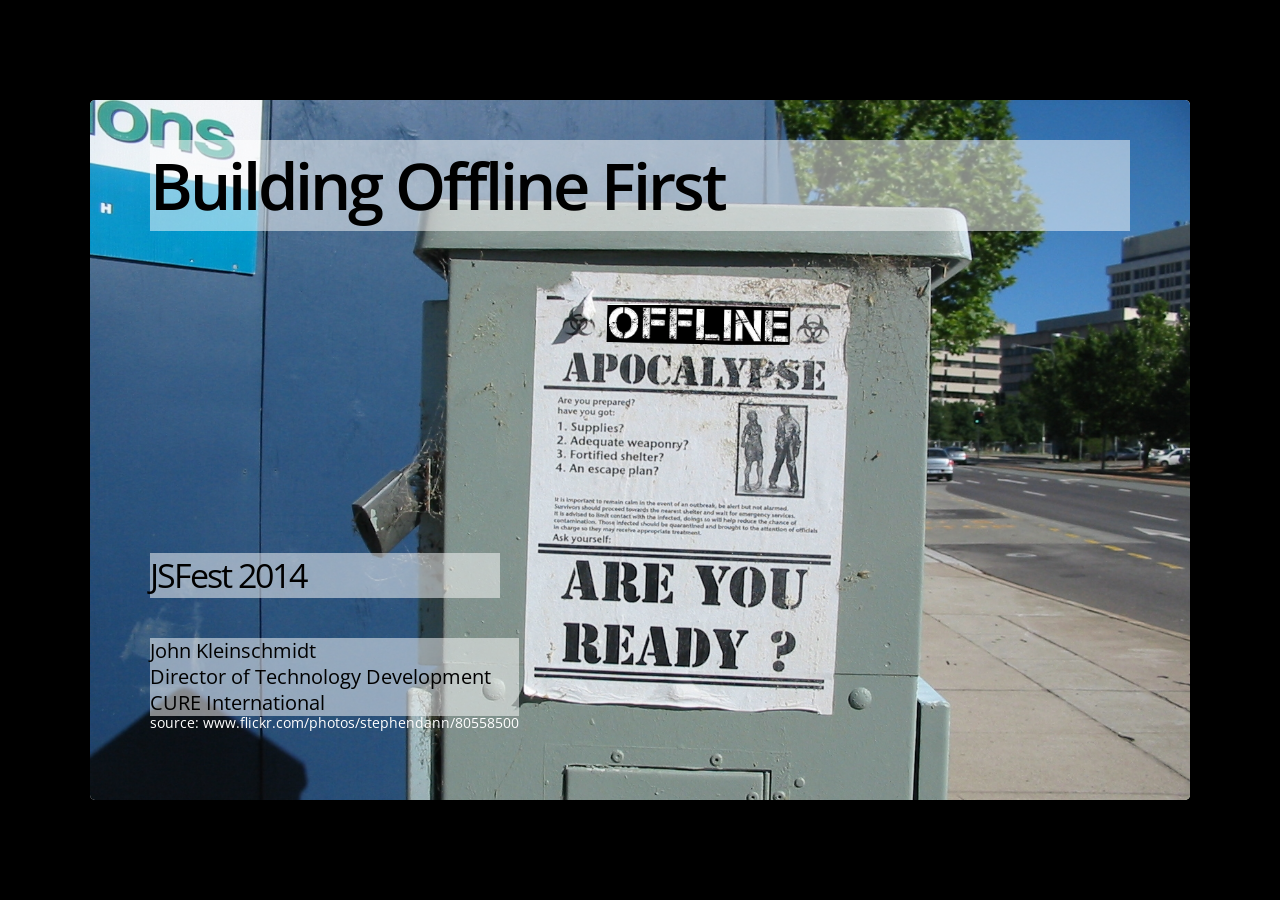
==== commit 443f2e60: "Fixed title" ====
--- a/index.html
+++ b/index.html
@@ -10,7 +10,7 @@
 <!DOCTYPE html>
 <html>
 <head>
-  <title>Surviving the Offline Apocalypse</title>
+  <title>Building Offline First</title>
   <meta charset="utf-8">
   <meta http-equiv="X-UA-Compatible" content="chrome=1">
   <!--<meta name="viewport" content="width=device-width, initial-scale=1.0, minimum-scale=1.0">-->
@@ -30,8 +30,8 @@
         <aside class="note">
           <section>
             <ul>
-              <li>CURE is a non-profit organization that operates hospitals and programs in 29 countries worldwide treating conditions like clubfoot and hydrocephalus.</li>          
-              <li>I have been developing for the web since 1997 and I love working on the cutting edge</li>
+              <li>CURE is a non-profit organization that operates hospitals and programs in 29 countries worldwide treating kids with conditions like clubfoot and hydrocephalus.</li>          
+              <li>I have been developing for the web since 1997 and am currently working on apps for the developing world.</li>
             </ul>        
           </section>
         </aside>
@@ -54,13 +54,12 @@
             <section>
                 <ul>
                     <li>Good connectivity here in the states, but conference wifi may be bad, travel (subway, air), places like Glacier NP do not have great connectivity</li>
-                    <li>Globally
-                        <ul>
-                            <li>The reality of where we operate as a non profit; connectivity is not guaranteed</li>
+                    <li><ul><li>Globally - The reality of where we operate as a non profit; connectivity is not guaranteed,</li>
+                            <li>For example, places like DRC and Mali in Africa have less than 1/2Mbps average speed</li>
                             <li>Power failures;$100/month 256k service</li>
                         </ul>
                     </li>
-                    <li>If you can't connect to your servers, you are effectively offline</li>
+                    <li>If you can't connect to your servers, you are effectively offline.</li>
                 </ul>        
             </section>
         </aside>
@@ -80,9 +79,9 @@
         <aside class="note">
             <section>
                 <ul>
-                    <li>Mobile is probably the best reason to be concerned about offline.</li>
+                    <li>Mobile is probably the best reason to be care about offline.</li>
                     <li>The $25 smart phone means your potential audience just got much larger.</li>
-                    <li>That new audience may not have great connectivity.</li>
+                    <li>That new audience may not have great connectivity, and that makes them prime candiates for offline first apps.</li>
                 </ul>
             </section>
         </aside>
@@ -109,7 +108,7 @@
             </section>
         </aside>
         <hgroup>
-            <h2 >Why Does Offline Matter <span style="color:#92d400;">To Me?</span></h2>
+            <h2 >Why Does Offline Matter <span style="color:#92d400;">To CURE?</span></h2>
         </hgroup>
         <article>
             <img src="images/hydro.jpg" class="reflect" alt="Hydrocephalus" title="Hydrocephalus">
@@ -126,7 +125,7 @@
                     <li>Needed something that could be deployed worldwide</li>
                     <li>Needed something that could sync to a central location</li>
                     <li>Traditional approach -- local db and server -- </li>
-                    <li>What if we used HTML5 features?</li>
+                    <li>What if we built a webapp using HTML5 offline features?</li>
                 </ul>
             </section>
         </aside>      
@@ -140,11 +139,11 @@
         <aside class="note">
             <section>
                 <ul>
-                    <li>The solution was to build an HTML5 "offline first" application</li>
+                    <li>In order to solve this problem, I built an "offline first" web application.</li>
                     <li>Offline first design assumes user is offline</li>
                     <li>In Offline first don't treat offline as an error condition.</li>
                     <li>Online access is a secondary concern (use it if you have it).</li>
-                    <li>In thinking about offline first apps, you need a survivalist mentality.</li>
+                    <li>So lets take a look at how I built this offline first web application.</li>
                 </ul>        
             </section>
         </aside>
@@ -160,15 +159,17 @@
         <aside class="note">
             <section>
                 <ul>
-                    <li>Fortunately someone made this helpful survival list which should guide us</li>
-                    <li>It follows the rules of offline survival
+                    <li>In thinking about offline first apps, you need a survivalist mentality.</li>
+                    <li>I found this zombie apocalypse survival list which can help guide us.</li>
+                    <li>
                         <ul>
-                            <li>Application Cache</li>
-                            <li>IndexedDB</li>
-                            <li>FileSystem API</li>
-                            <li>Syncing online</li>
+                            <li>We can follow the rules of offline survival listed here: 1) Application Cache</li>
+                            <li>2) IndexedDB</li>
+                            <li>3) FileSystem API</li>
+                            <li>4) Syncing online</li>
                         </ul>
                     </li>
+                    <li>Now that we have a list, lets take a look how the web app I built follows these rules.</li>
                 </ul>
             </section>
         </aside>
@@ -679,7 +680,7 @@
         <aside class="note">
             <section>
                 <ul>
-                    <li>Because of the recent changes to the IndexedDB polyfill, you can now use the filesystem API polyfill on top of the IndexedDB polyfill</li>
+                    <li>Because of the recent changes to the IndexedDB polyfill, you can now use the Filesystem API polyfill on top of the IndexedDB polyfill</li>
                     <li>Brings FileSystem API to most notably iOS, Safari and older Android Browsers</li>
                     <li>See it working:<a href="https://github.com/jkleinsc/polypolyfile">https://github.com/jkleinsc/polypolyfile</a></li>
                 </ul>        
@@ -700,6 +701,7 @@
                 <ul>
                     <li>So far we have looked at three rules for survival: 1) Fortified shelter(Application Cache), 2) Supplies(Indexed DB) and 3) Adequate weaponry(Filesystem API)</li>
                     <li>Now let's look at our last rule of survival:  Use your escape plan.  Storing data offline becomes much more useful if we can also save it online</li>
+                    <li>The app I built syncs online for two reasons: 1) Research and 2) If a user's computer is stolen or broken, we can restore their data from the online repo.</li>
                 </ul>
             </section>
         </aside>      
@@ -726,7 +728,7 @@
             <h2>An Escape Plan: navigator.onLine</h2>
         </hgroup>
         <article class="flexbox">
-            <img src="images/trust.jpg" alt="Trust No One" title="Trust No One" style="height:500px;">                  
+            <img src="images/ondoge.png" alt="Such online" title="Such online">                  
             <ul class="build">        
                 <li>
                     <b>window.navigator.onLine</b>
@@ -736,7 +738,7 @@
                 </li>
                 <li><span class="red"><b>*Might*</b></span> be online??</li>
                 <li>window.online event gives a hint of<br/>online availability</li>
-                <li>XHR is our friend</li>
+                <li>XHR is our friend</li>                 
             </ul>
         </article>
     </slide>
@@ -748,6 +750,7 @@
                     <li>Here is an example showing how we can detect connectivity</li>
                     <li>We can use the online/offline events</li>
                     <li>We can use xhr</li>
+                    <li>In my app when a record is saved or when the app senses a switch to online, we attempt to sync the data.  I don't have time to go into the syncing process, but I will say that when syncing from multiple clients modifying the same data, you have to sync carefully.</li>
                 </ul>        
             </section>
         </aside>      
@@ -782,7 +785,7 @@
         <aside class="note">
             <section>
                 <ul>
-                    <li>In closing, the people you see here are all survivors of the offline apocalypse because they are using an app that follows the rules:
+                    <li>In closing, the people you see here are all using the offline first web app that I built using the rules we talked about:
                         Fortified shelter -- Application Cache;
                         Supplies -- Indexed DB;
                         Adequate weaponry -- FileSystem API;
@@ -794,26 +797,27 @@
         </aside>
     </slide>
     
-    <slide class="fill nobackground">
-        <aside class="note">
-            <section>
-                <ul>
-                    <li>Right now there are thousands of charity hospitals that lack proper software to run their hospitals.</li>
+    <slide class="fill nobackground" style="background-image: url(images/hosprun.png);background-position:center; background-repeat: no-repeat; ">
+        <aside class="note">
+            <section>
+                <ul>
+                    <li>Right now there many charitable healthcare organizations that lack proper software to run their orgs.</li>
                     <li>We would like to change that with a new open source project: HospitalRun</li>
-                    <li>HospitalRun aims to take this offline first emr and expand it to a complete hospital solution for charitable hospitals.</li>
+                    <li>HospitalRun aims to take this offline first emr and expand it to a complete healthcare solution for charitable healthcare orgs.</li>
                     <li>Want to help?</li>
                 </ul>
             </section>
         </aside>      
         <hgroup>
-            <h2>One More Thing</h2>
-        </hgroup>
-
-        <article>
-            <img src="images/hosprun.png" alt="hospitalrun" title="hospitalrun">
-            <br/><br/>
-            <p>Github:<a href="https://github.com/hospitalrun">https://github.com/hospitalrun</a></p>           
-            <footer class="source"></footer>
+            <h2 class="white">One More Thing</h2>
+        </hgroup>
+
+        <article>
+            <footer class="source">
+                <p>Check us out: <a href="http://hospitalrun.io">http://hospitalrun.io</a></p>
+                <p>GitHub: <a href="https://github.com/hospitalrun">https://github.com/hospitalrun</a></p>
+                <p>Twitter: <a href="https://twitter.com/hospitalrun">https://twitter.com/hospitalrun</a></p>
+            </footer>
         </article>
     </slide>
     
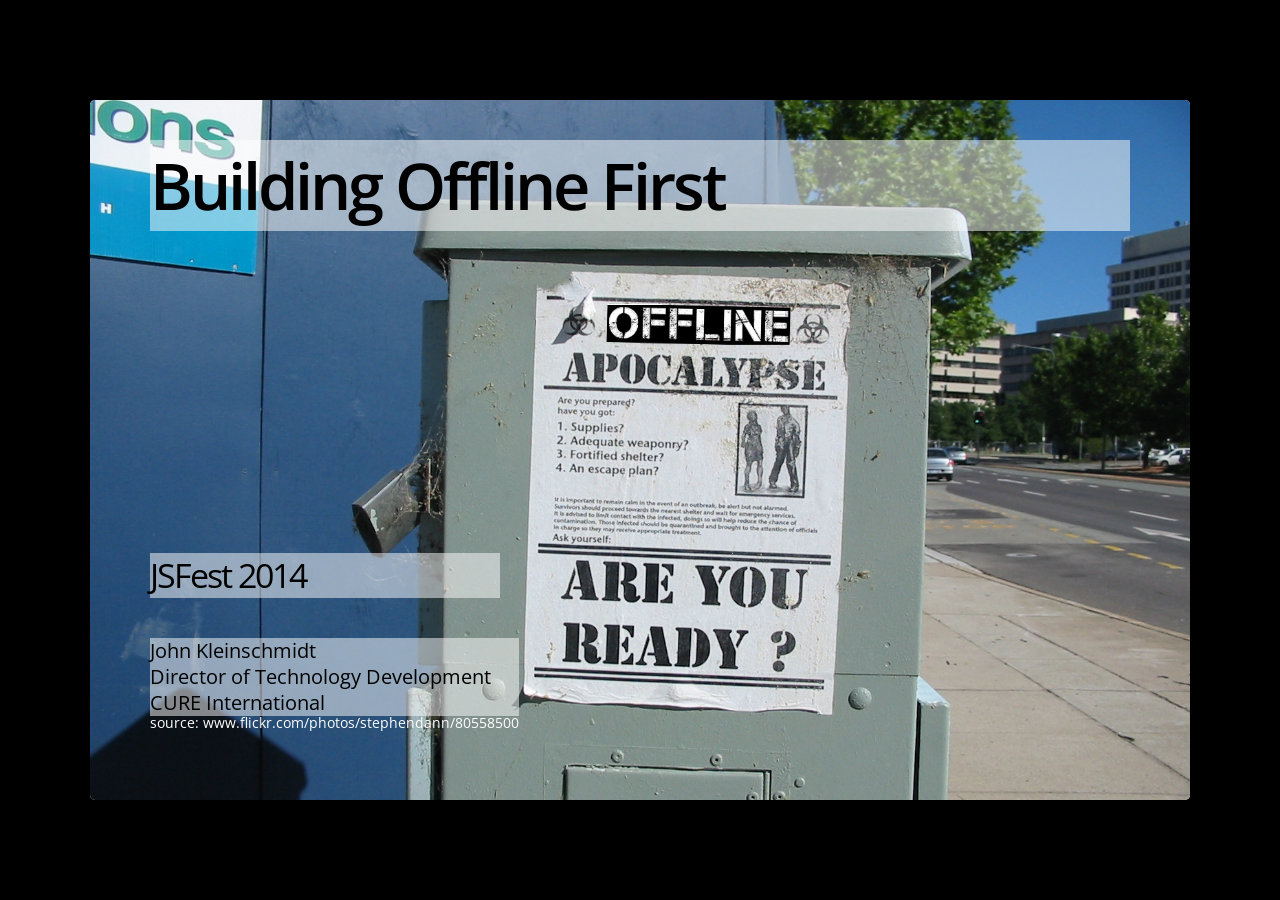
==== commit 7e81e4a4: "Updated info on global connectivity" ====
--- a/index.html
+++ b/index.html
@@ -56,7 +56,7 @@
                     <li>Good connectivity here in the states, but conference wifi may be bad, travel (subway, air), places like Glacier NP do not have great connectivity</li>
                     <li><ul><li>Globally - The reality of where we operate as a non profit; connectivity is not guaranteed,</li>
                             <li>For example, places like DRC and Mali in Africa have less than 1/2Mbps average speed</li>
-                            <li>Power failures;$100/month 256k service</li>
+                            <li>It gets worse: power failures;$100/month 256k service</li>
                         </ul>
                     </li>
                     <li>If you can't connect to your servers, you are effectively offline.</li>
@@ -69,7 +69,12 @@
         <article class="flexbox">
             <ul class="build black-contrast">
                 <li>In the US we generally have good connectivity, but not always</li>
-                <li>Globally connectivity varies</li>
+                <li>Globally connectivity varies
+                    <ul>
+                        <li>DRC and Mali in Africa have around 500kbps average speed</li>
+                        <li>$100/month 256k service in Liberia</li>
+                    </ul>
+                </li>
                 <li>Unavailable servers</li>
             </ul>      
             <footer></footer>
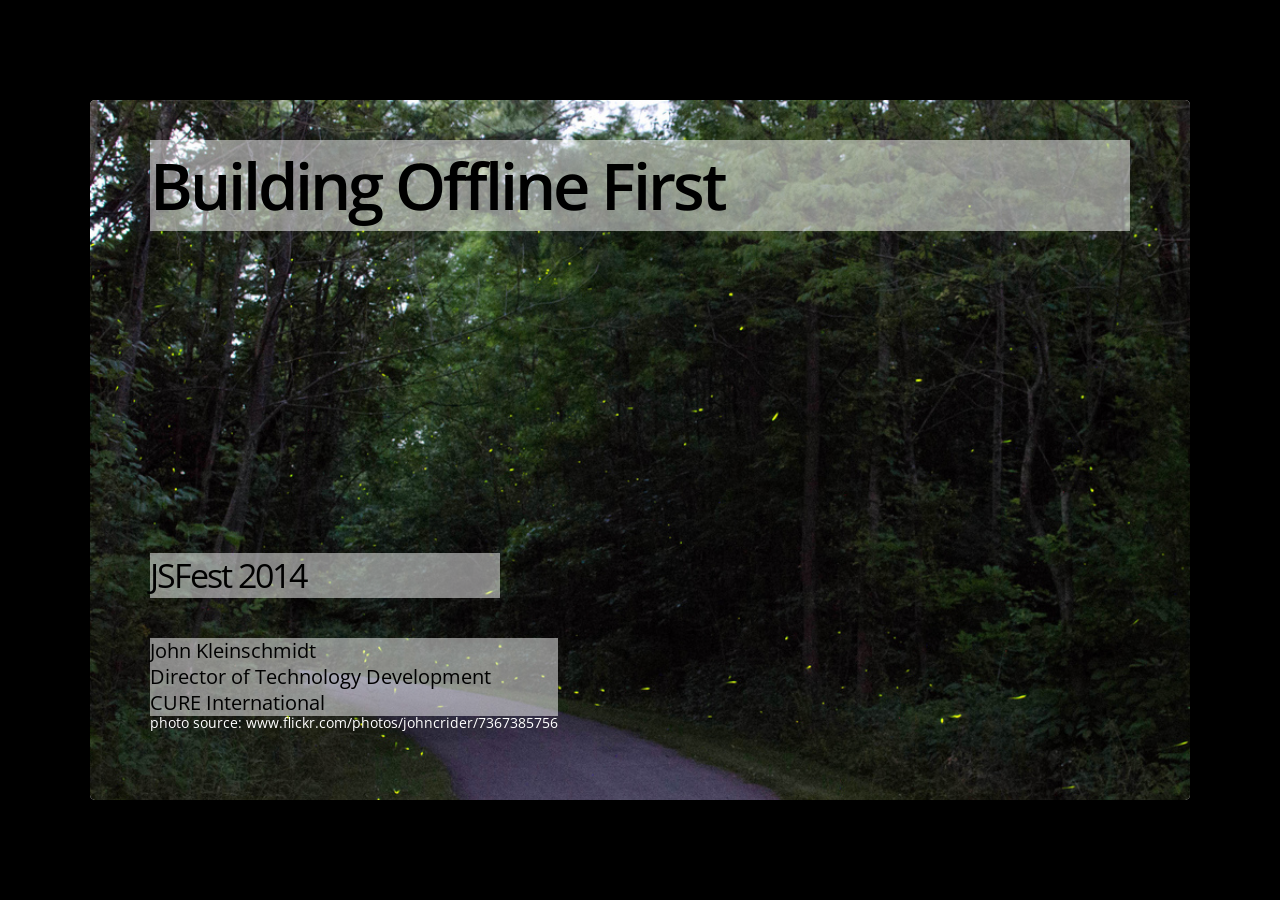
==== commit 4ae65507: "Update slides with new theme" ====
--- a/index.html
+++ b/index.html
@@ -26,12 +26,13 @@
 <body style="opacity: 0">
 
 <slides class="layout-widescreen">
-    <slide class="title-slide fill nobackground" style="background-image: url(images/offline_app.jpg)">
+    <slide class="title-slide fill nobackground" style="background-image: url(images/firefly.jpg)">
         <aside class="note">
           <section>
             <ul>
-              <li>CURE is a non-profit organization that operates hospitals and programs in 29 countries worldwide treating kids with conditions like clubfoot and hydrocephalus.</li>          
-              <li>I have been developing for the web since 1997 and am currently working on apps for the developing world.</li>
+                <li>CURE is a non-profit organization that operates hospitals and programs in 29 countries worldwide treating kids with conditions like clubfoot and hydrocephalus.</li>          
+                <li>I have been developing for the web since 1997 and am currently working on health care webapps for third world countries.</li>
+                <li>Raynos/Jake just gave us a view of the server side of building apps, but what happens when your server is offline?Building Offline First gives us a strategy for dealing with this.</li>
             </ul>        
           </section>
         </aside>
@@ -45,7 +46,7 @@
                 <h2 data-config-subtitle><!-- populated from slide_config.json --></h2>
                 <p data-config-presenter><!-- populated from slide_config.json --></p>
             </hgroup>
-            source: www.flickr.com/photos/stephendann/80558500
+            photo source: www.flickr.com/photos/johncrider/7367385756
         </footer>
     </slide>
     
@@ -105,9 +106,9 @@
         <aside class="note">
             <section>
                 <ul>
-                    <li>Hydrocephalus-water on the brain;400,000 born this year, mostly in the developing world.</li>
+                    <li>Hydrocephalus-water on the brain;</li>
                     <li>Without surgery it is deadly, but Tom (right) was treated at CURE Uganda and is now an excellent student</li>
-                    <li>CURE Hydrocephalus program -- Operating in 15 countries; Work with local surgeons and hospitals.  The work from this network is being used by researchers at Harvard and Penn State to improve the worldwide treatment of hydrocephalus.</li>
+                    <li>CURE Hydrocephalus program -- Operating in 15 countries; Work with local surgeons and hospitals.</li>
                     <li>But, there was a problem....</li>
                 </ul>        
             </section>
@@ -129,7 +130,6 @@
                     <li>Needed something portable</li>
                     <li>Needed something that could be deployed worldwide</li>
                     <li>Needed something that could sync to a central location</li>
-                    <li>Traditional approach -- local db and server -- </li>
                     <li>What if we built a webapp using HTML5 offline features?</li>
                 </ul>
             </section>
@@ -158,39 +158,44 @@
         <article>
             <footer class="source"></footer>
         </article>
-    </slide>        
-
-    <slide>
-        <aside class="note">
-            <section>
-                <ul>
-                    <li>In thinking about offline first apps, you need a survivalist mentality.</li>
-                    <li>I found this zombie apocalypse survival list which can help guide us.</li>
-                    <li>
-                        <ul>
-                            <li>We can follow the rules of offline survival listed here: 1) Application Cache</li>
-                            <li>2) IndexedDB</li>
-                            <li>3) FileSystem API</li>
-                            <li>4) Syncing online</li>
-                        </ul>
-                    </li>
-                    <li>Now that we have a list, lets take a look how the web app I built follows these rules.</li>
+    </slide>
+    <slide class="fill nobackground" style="background-color: #000;">
+        <aside class="note">
+            <section>
+                <ul>
+                    <li>OH SHOOT, I JUST LOST MY CONNECTION</li>
+                    <li>Maybe I should have made this an offline first presentation</li>
+                </ul>        
+            </section>
+        </aside>
+
+    </slide>
+
+
+    <slide class="fill nobackground" style="background-image: url(images/firefly.jpg); background-repeat: no-repeat;">
+        <aside class="note">
+            <section>
+                <ul>
+                    <li>Ok, just kidding, but that last slide reminds me of the TV show Revolution.</li>
+                    <li>The thing that intrigues me about Revolution is that it answers the question, how do you survive if electricity disappered?</li>
+                    <li>In building offline first, we need to answer a similar question, how do you survive offline?</li>
+                    <li>Now that we have a list, lets take a look how the web app I built follows this list.</li>
                 </ul>
             </section>
         </aside>
         <hgroup>
-            <h2>Rules for Survival</h2>
+            <h2 class="white">Living in an offline world</h2>
         </hgroup>
         <article class="flexbox">
-            <img src="images/list.jpg" class="reflect" alt="Rules" title="Rules">
-            <ul class="build">
-                <li>Live off the grid in a fortified shelter</li>
-                <li>Store your supplies</li>
+            <!--img src="images/list.jpg" class="reflect" alt="Rules" title="Rules"-->
+            <ul class="build white">
+                <li>Live off the grid</li>
+                <li>Stash your supplies</li>
                 <li>Have adequate weaponry</li>
-                <li>Use your escape plan</li>
+                <li>Have an escape plan</li>
             </ul>
             <footer class="source white">
-                source: www.flickr.com/photos/stephendann/80558500
+                source: www.flickr.com/photos/johncrider/7367385756
             </footer>
         </article>
     </slide>
@@ -199,10 +204,9 @@
         <aside class="note">
             <section>
                 <ul>
-                    <li>The first rule for survival is to live off the grid in a fortified shelter.</li>
+                    <li>The first rule of offline survival is to live off the grid.</li>
                     <li>Application Cache is used to save all the resources required to render a page offline.</li>
-                    <li>Application Cache can be challenging to work with.</li>
-                    <li>While Application Cache can be painful to work with for single page apps it works pretty well.</li>
+                    <li>Application Cache can be challenging to work with but for single page apps it works pretty well.</li>
                 </ul>        
             </section>
         </aside>      
@@ -258,8 +262,7 @@
                 <ul>
                     <li>The only way to update the application cache is to change the manifest file.</li>
                     <li>You can make the application manifest dynamic to make sure updates are picked up.</li>
-                    <li>In this example the manifest file gets updated every time the app file gets updated by a build.</li>                    
-                    <li>Application cache works in conjuction with the existing browser cache.</li>
+                    <li>This example is a simple php file that generates a new manifest file every time the js app file gets updated by a build.</li>
                 </ul>        
             </section>
         </aside>           
@@ -355,7 +358,7 @@
         </aside>           
       
         <hgroup>
-            <h2 class="white">Supplies: IndexedDB</h2>
+            <h2 class="white">Stash your supplies: IndexedDB</h2>
         </hgroup>
         <article>
             <footer class="source white">source: www.flickr.com/photos/24218656@N03/5934567119</footer>
@@ -389,7 +392,7 @@
             </section>
         </aside>      
         <hgroup>
-            <h2>Supplies: IndexedDB</h2>
+            <h2>Stash your supplies: IndexedDB</h2>
         </hgroup>
         <article>
             <pre class="prettyprint" data-lang="javascript">
@@ -425,7 +428,7 @@
             </section>
         </aside>     
         <hgroup>
-            <h2>Supplies: IndexedDB</h2>
+            <h2>Stash your supplies: IndexedDB</h2>
         </hgroup>
         <article>
             <pre class="prettyprint" data-lang="javascript">
@@ -464,7 +467,7 @@
             </section>
         </aside>     
         <hgroup>
-            <h2>Supplies: IndexedDB</h2>
+            <h2>Stash your supplies: IndexedDB</h2>
         </hgroup>
         <article>
             <pre class="prettyprint" data-lang="javascript">
@@ -498,7 +501,7 @@
             </section>
         </aside>      
         <hgroup>
-            <h2>Supplies: IndexedDB</h2>
+            <h2>Stash your supplies: IndexedDB</h2>
         </hgroup>
         <article class="flexbox">
             <img src="images/chromeconsole.png" alt="Chrome Developer Tools" title="Rules">     
@@ -704,8 +707,7 @@
         <aside class="note">
             <section>
                 <ul>
-                    <li>So far we have looked at three rules for survival: 1) Fortified shelter(Application Cache), 2) Supplies(Indexed DB) and 3) Adequate weaponry(Filesystem API)</li>
-                    <li>Now let's look at our last rule of survival:  Use your escape plan.  Storing data offline becomes much more useful if we can also save it online</li>
+                    <li>Now let's look at our last rule of survival:  Have an escape plan.  Storing data offline becomes much more useful if we can also save it online</li>
                     <li>The app I built syncs online for two reasons: 1) Research and 2) If a user's computer is stolen or broken, we can restore their data from the online repo.</li>
                 </ul>
             </section>
@@ -722,10 +724,12 @@
         <aside class="note">
             <section>
                 <ul>
-                    <li>In order to properly execute our escape plan, we first need to know when we are online</li>
+                    <li>An important part of our escape plan is to find out when we are online</li>
                     <li>Fortunately HTML5 gives us the navigator.onLine property</li>          
                     <li>Let's look at the definition of this property</li>
                     <li>Might be online seems ridiculous, but if you think about it, your online connectivity may actual vary from site to site due to site outages, dns problems and DDOS</li>
+                    <li>Online/offline events</li>
+                    <li>XHR is our friend</li>
                 </ul>
             </section>
         </aside>
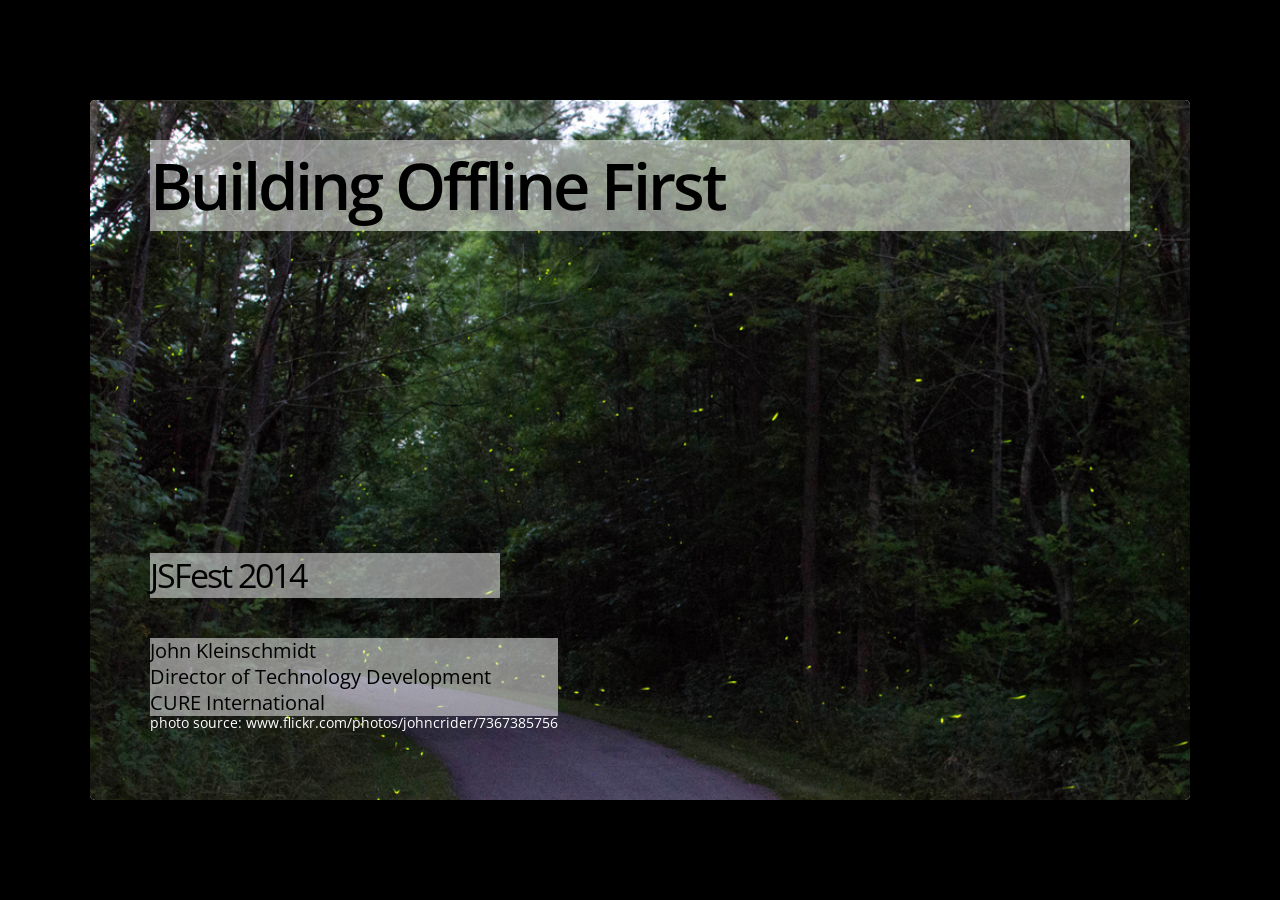
==== commit d31dadd0: "Updated notes and links at end." ====
--- a/index.html
+++ b/index.html
@@ -30,9 +30,9 @@
         <aside class="note">
           <section>
             <ul>
+                <li>Jake just gave us a view of the server side of building apps, but what happens when your server is offline? Building Offline First gives us a strategy for dealing with this.</li>
                 <li>CURE is a non-profit organization that operates hospitals and programs in 29 countries worldwide treating kids with conditions like clubfoot and hydrocephalus.</li>          
                 <li>I have been developing for the web since 1997 and am currently working on health care webapps for third world countries.</li>
-                <li>Raynos/Jake just gave us a view of the server side of building apps, but what happens when your server is offline?Building Offline First gives us a strategy for dealing with this.</li>
             </ul>        
           </section>
         </aside>
@@ -795,7 +795,7 @@
             <section>
                 <ul>
                     <li>In closing, the people you see here are all using the offline first web app that I built using the rules we talked about:
-                        Fortified shelter -- Application Cache;
+                        Live off the grid -- Application Cache;
                         Supplies -- Indexed DB;
                         Adequate weaponry -- FileSystem API;
                         Use your escape plan -- Sync online
@@ -810,9 +810,9 @@
         <aside class="note">
             <section>
                 <ul>
-                    <li>Right now there many charitable healthcare organizations that lack proper software to run their orgs.</li>
-                    <li>We would like to change that with a new open source project: HospitalRun</li>
-                    <li>HospitalRun aims to take this offline first emr and expand it to a complete healthcare solution for charitable healthcare orgs.</li>
+                    <li>Right now there many charitable healthcare organizations in the developing world that lack proper software to run their orgs.</li>
+                    <li>We would like to change that with a new open source project: hospitalrun</li>
+                    <li>hospitalrun aims to take this offline first emr and expand it to a complete healthcare solution for charitable healthcare orgs.</li>
                     <li>Want to help?</li>
                 </ul>
             </section>
